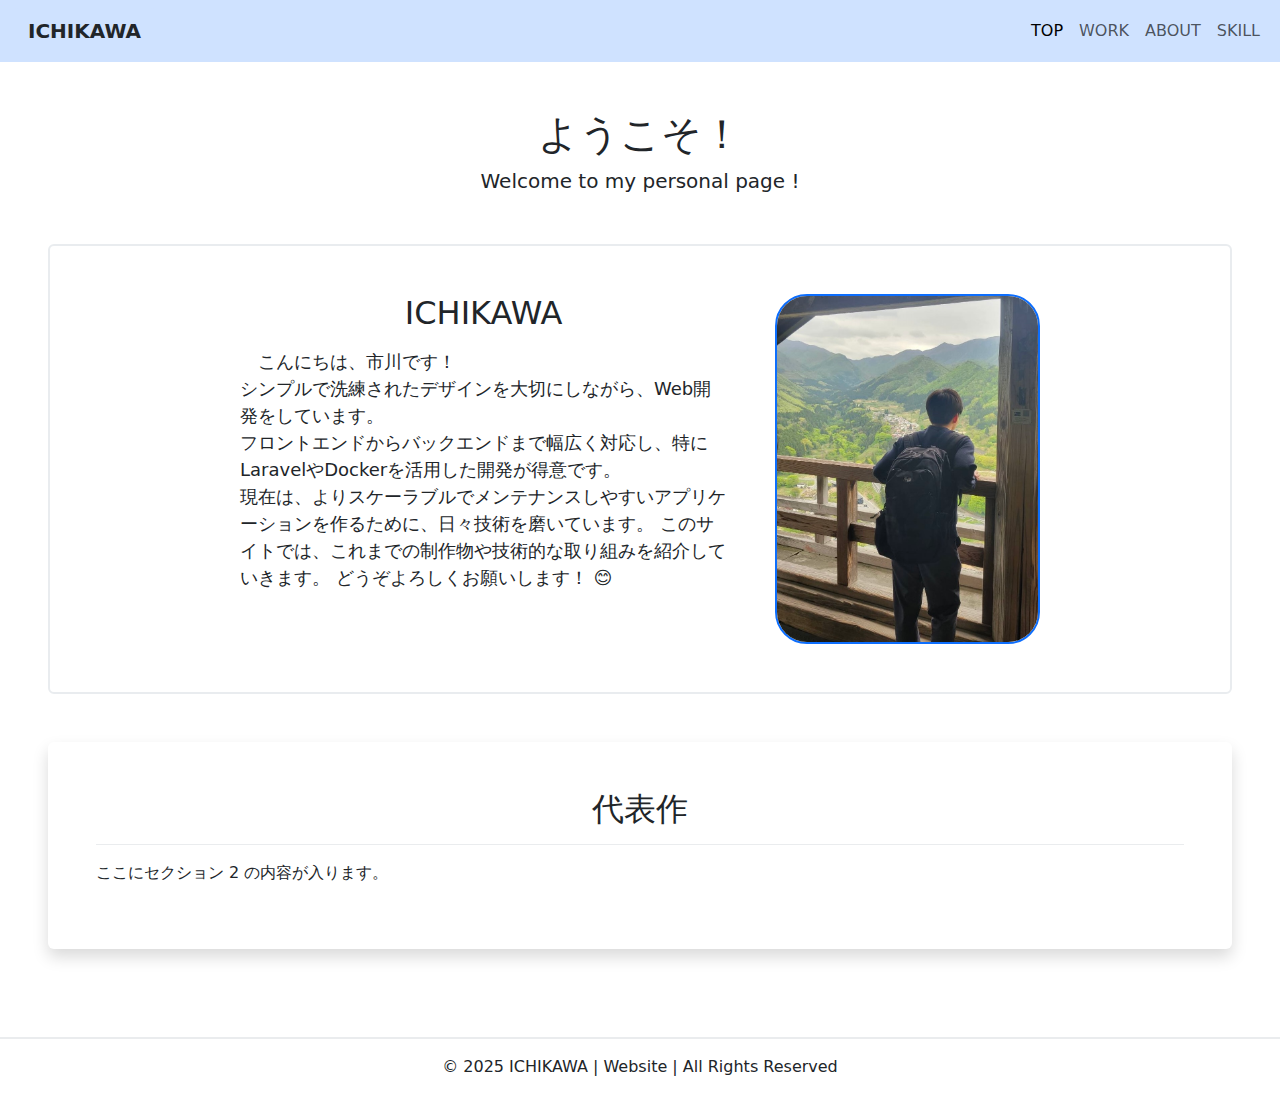
==== public/index.html @ 6b651c6f "紹介部分のレイアウト完成" ====
<!DOCTYPE html>
<html lang="ja">
<head>
    <meta charset="UTF-8">
    <meta name="viewport" content="width=device-width, initial-scale=1.0">
    <title>ICHIKAWA_Website</title>
		<link rel="stylesheet" href="./css/style.css">
    <link href="https://cdn.jsdelivr.net/npm/bootstrap@5.3.0-alpha1/dist/css/bootstrap.min.css" rel="stylesheet">
</head>
<body>
  
	<!-- ナビゲーション -->
  <nav class="navbar navbar-expand-lg navbar-light bg-primary-subtle">
		<div class="container-fluid">
			<a class="navbar-brand fw-bold text-uppercase text-dark bg-primary-subtle px-3 py-2 rounded transition-all hover:bg-primary hover:text-light" href="./index.html">ICHIKAWA</a>

			<!-- ハンバーガーメニュー -->
			<button class="navbar-toggler" type="button" data-bs-toggle="collapse" data-bs-target="#navbarNav" 
				aria-controls="navbarNav" aria-expanded="false" aria-label="Toggle navigation">
				<span class="navbar-toggler-icon"></span>
			</button>
				
			<!-- メニュー（右上に配置） -->
			<div class="collapse navbar-collapse justify-content-end" id="navbarNav">
			  <ul class="navbar-nav">
					<li class="nav-item">
						<a class="nav-link active" aria-current="page" href="./index.html">TOP</a>
					</li>
					<li class="nav-item">
						<a class="nav-link" href="./works.html">WORK</a>
					</li>
					<li class="nav-item">
						<a class="nav-link" href="./about.html">ABOUT</a>
					</li>
					<li class="nav-item">
						<a class="nav-link" href="./skills.html">SKILL</a>
					</li>
				</ul>
			</div>
		</div>
	</nav>

	
  <div class="mx-5">
		<header class="text-center my-5">
			<h1>ようこそ！</h1>
			<p class="lead">Welcome to my personal page !</p>
		</header>

    <section class="p-5 mb-5 rounded border border-2 border-light-subtle">
			<div class="d-flex flex-column flex-lg-row-reverse justify-content-center align-items-center align-items-lg-start mx-auto gap-5" style="max-width: 800px;">
				<img src="./img/profile.jpeg" alt="プロフィール画像" class="border border-2 border-primary rounded-5 mx-auto" id="profile-img" style="width: 280px; height: 350px;">
				<div style="max-width: 500px;">
					<h2 class="text-center mb-3">ICHIKAWA</h2>
					<p style="font-size: 18px;">　こんにちは、市川です！<br>
						シンプルで洗練されたデザインを大切にしながら、Web開発をしています。<br>
						フロントエンドからバックエンドまで幅広く対応し、特にLaravelやDockerを活用した開発が得意です。<br>
						
						現在は、よりスケーラブルでメンテナンスしやすいアプリケーションを作るために、日々技術を磨いています。
						このサイトでは、これまでの制作物や技術的な取り組みを紹介していきます。
						
						どうぞよろしくお願いします！ 😊</p>
				</div>
			</div>
		</section>

		
		<section class="p-5 mb-5 shadow rounded">
			<h2 class="text-center">代表作</h2>
			<hr class="border-top border-dark-subtle">
			<p>ここにセクション 2 の内容が入ります。</p>
		</section>
  </div>

	<footer class="text-center mt-5 pt-4">
		<hr class="border border-dark-subtle">
		<p>&copy; 2025 ICHIKAWA | Website    | All Rights Reserved</p>
	</footer>

  <script src="https://cdn.jsdelivr.net/npm/bootstrap@5.3.0-alpha1/dist/js/bootstrap.bundle.min.js"></script>
</body>
</html>
---- public/css/style.css ----

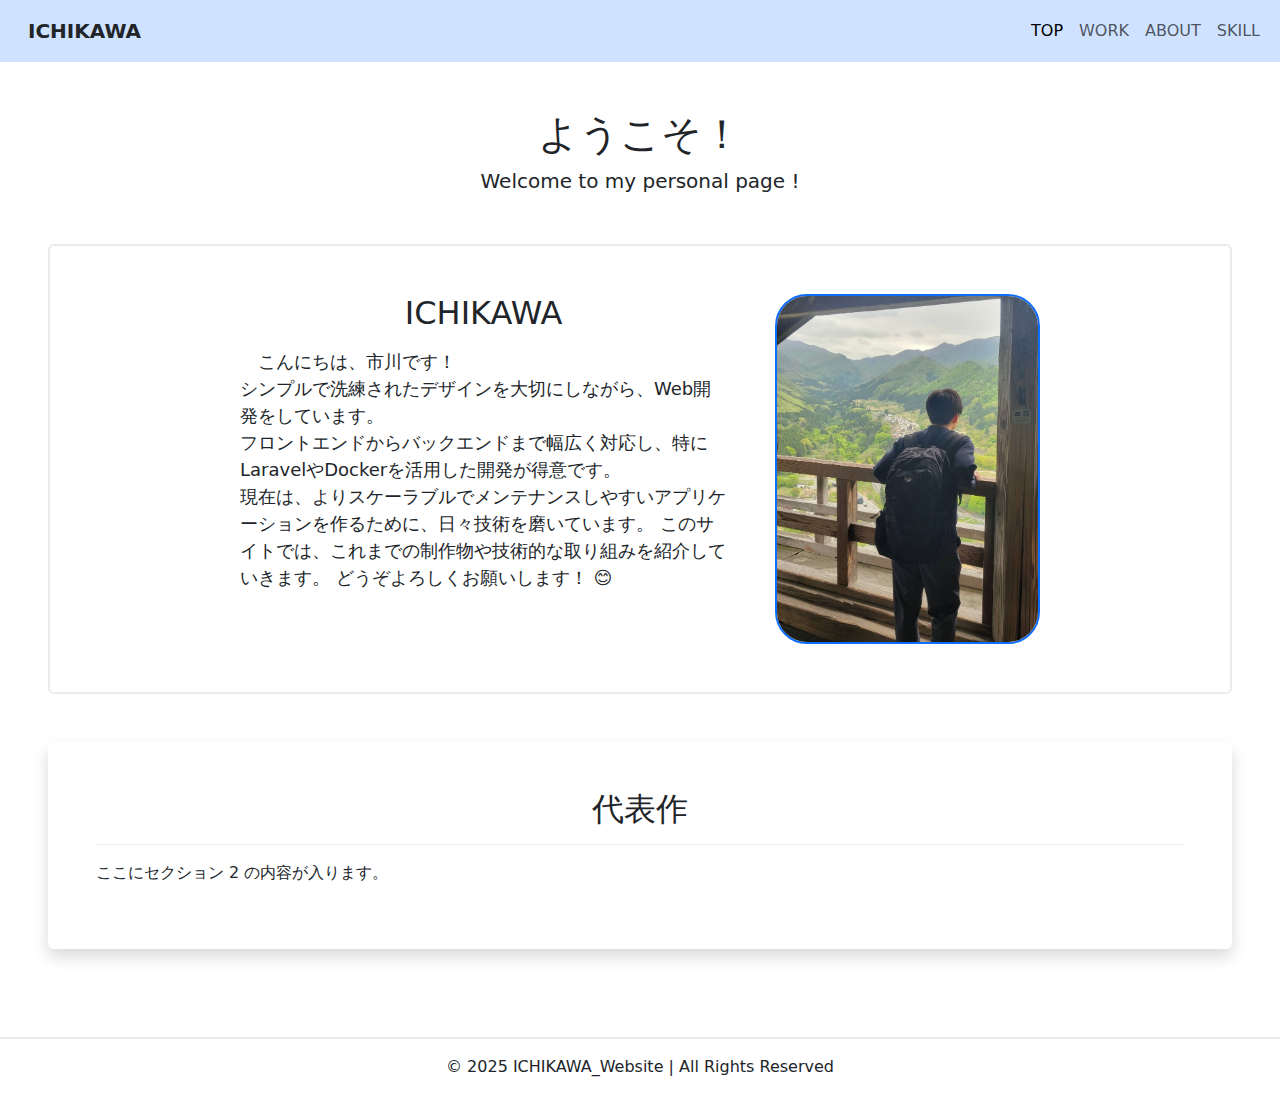
==== commit d8045454: "フッターのコピーライト修正" ====
--- a/public/index.html
+++ b/public/index.html
@@ -74,7 +74,7 @@
 
 	<footer class="text-center mt-5 pt-4">
 		<hr class="border border-dark-subtle">
-		<p>&copy; 2025 ICHIKAWA | Website    | All Rights Reserved</p>
+		<p>&copy; 2025 ICHIKAWA_Website    | All Rights Reserved</p>
 	</footer>
 
   <script src="https://cdn.jsdelivr.net/npm/bootstrap@5.3.0-alpha1/dist/js/bootstrap.bundle.min.js"></script>
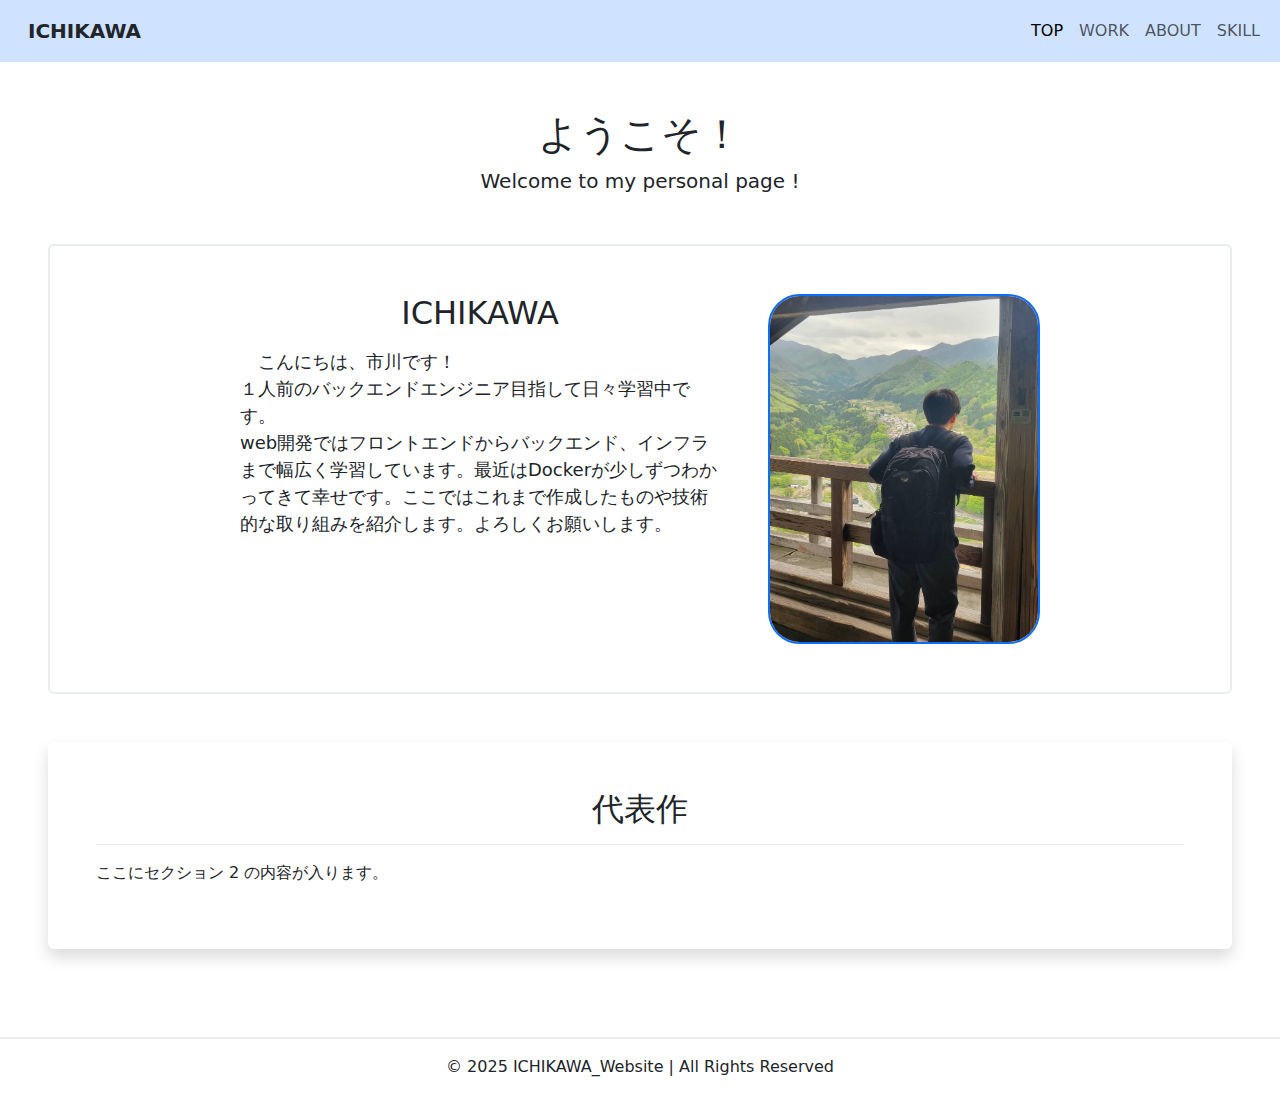
==== commit c27f5076: "紹介文の作成完了" ====
--- a/public/index.html
+++ b/public/index.html
@@ -50,16 +50,12 @@
     <section class="p-5 mb-5 rounded border border-2 border-light-subtle">
 			<div class="d-flex flex-column flex-lg-row-reverse justify-content-center align-items-center align-items-lg-start mx-auto gap-5" style="max-width: 800px;">
 				<img src="./img/profile.jpeg" alt="プロフィール画像" class="border border-2 border-primary rounded-5 mx-auto" id="profile-img" style="width: 280px; height: 350px;">
-				<div style="max-width: 500px;">
+				<div style="max-width: 480px;">
 					<h2 class="text-center mb-3">ICHIKAWA</h2>
 					<p style="font-size: 18px;">　こんにちは、市川です！<br>
-						シンプルで洗練されたデザインを大切にしながら、Web開発をしています。<br>
-						フロントエンドからバックエンドまで幅広く対応し、特にLaravelやDockerを活用した開発が得意です。<br>
-						
-						現在は、よりスケーラブルでメンテナンスしやすいアプリケーションを作るために、日々技術を磨いています。
-						このサイトでは、これまでの制作物や技術的な取り組みを紹介していきます。
-						
-						どうぞよろしくお願いします！ 😊</p>
+						１人前のバックエンドエンジニア目指して日々学習中です。<br>
+						web開発ではフロントエンドからバックエンド、インフラまで幅広く学習しています。最近はDockerが少しずつわかってきて幸せです。ここではこれまで作成したものや技術的な取り組みを紹介します。よろしくお願いします。
+					</p>
 				</div>
 			</div>
 		</section>
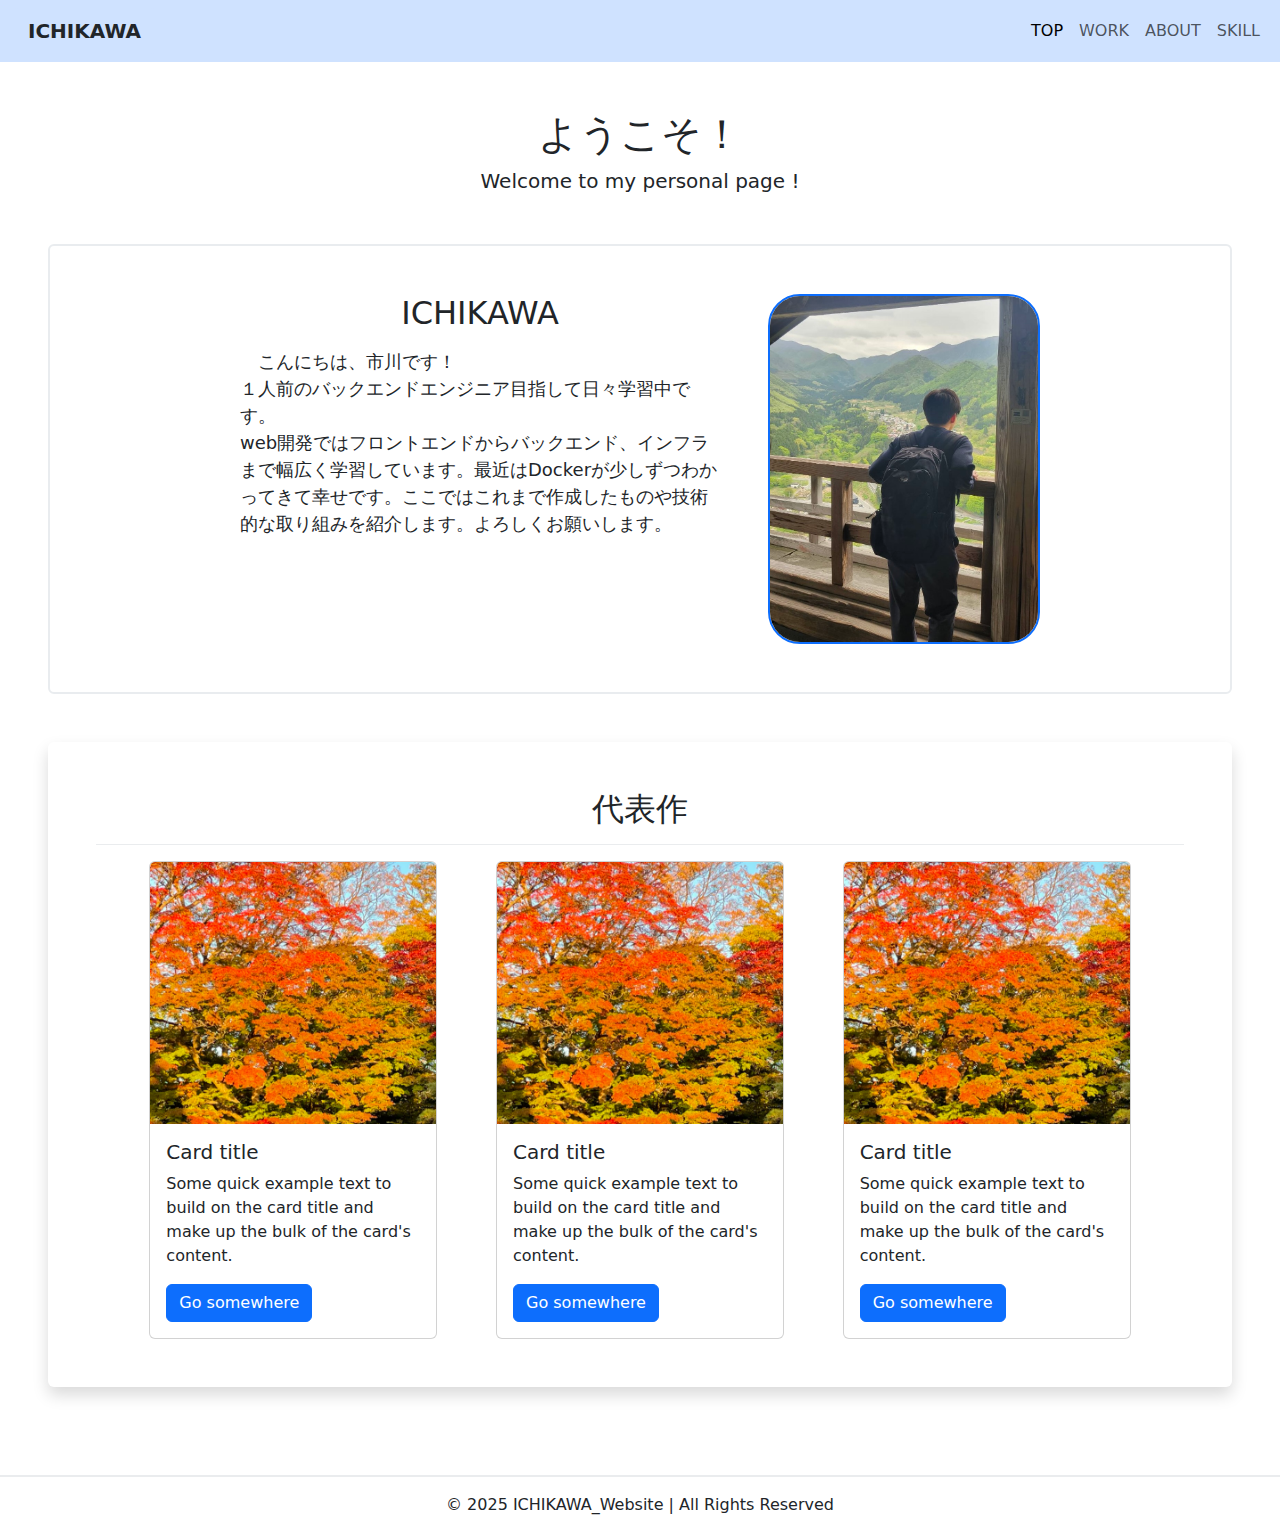
==== commit bfff6ffb: "代表作部分レイアウト完成" ====
--- a/public/index.html
+++ b/public/index.html
@@ -60,12 +60,37 @@
 			</div>
 		</section>
 
-		
 		<section class="p-5 mb-5 shadow rounded">
 			<h2 class="text-center">代表作</h2>
 			<hr class="border-top border-dark-subtle">
-			<p>ここにセクション 2 の内容が入ります。</p>
+			<div class="d-flex flex-column flex-lg-row flex-wrap justify-content-start gap-5 mx-5">
+				<div class="card mx-auto" style="width: 18rem;">
+					<img src="./img/test.png" class="card-img-top" alt="...">
+					<div class="card-body">
+					  <h5 class="card-title">Card title</h5>
+					  <p class="card-text">Some quick example text to build on the card title and make up the bulk of the card's content.</p>
+					  <a href="#" class="btn btn-primary">Go somewhere</a>
+					</div>
+				</div>
+				<div class="card mx-auto" style="width: 18rem;">
+					<img src="./img/test.png" class="card-img-top" alt="...">
+					<div class="card-body">
+					  <h5 class="card-title">Card title</h5>
+					  <p class="card-text">Some quick example text to build on the card title and make up the bulk of the card's content.</p>
+					  <a href="#" class="btn btn-primary">Go somewhere</a>
+					</div>
+				</div>
+				<div class="card mx-auto" style="width: 18rem;">
+					<img src="./img/test.png" class="card-img-top" alt="...">
+					<div class="card-body">
+					  <h5 class="card-title">Card title</h5>
+					  <p class="card-text">Some quick example text to build on the card title and make up the bulk of the card's content.</p>
+					  <a href="#" class="btn btn-primary">Go somewhere</a>
+					</div>
+				</div>
+			</div>
 		</section>
+
   </div>
 
 	<footer class="text-center mt-5 pt-4">
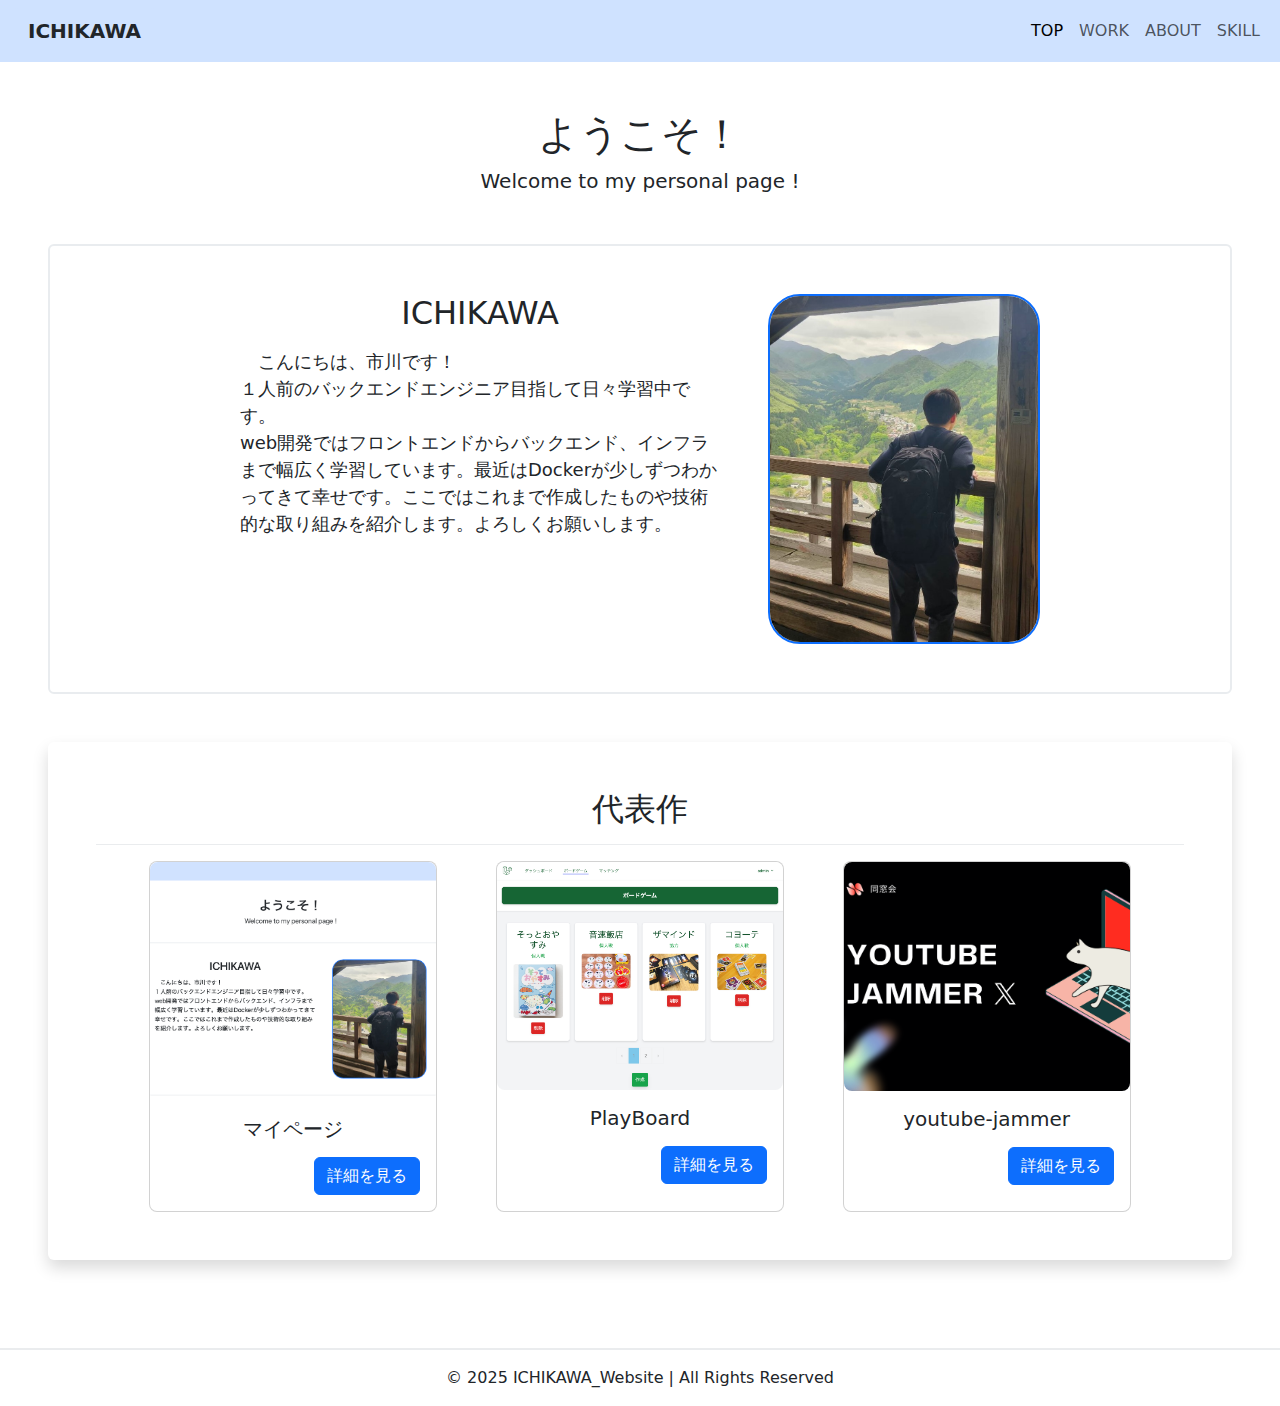
==== commit 19f2acd4: "代表作のカードの修正" ====
--- a/public/index.html
+++ b/public/index.html
@@ -64,28 +64,34 @@
 			<h2 class="text-center">代表作</h2>
 			<hr class="border-top border-dark-subtle">
 			<div class="d-flex flex-column flex-lg-row flex-wrap justify-content-start gap-5 mx-5">
-				<div class="card mx-auto" style="width: 18rem;">
-					<img src="./img/test.png" class="card-img-top" alt="...">
+				<div class="card mx-auto rounded-3" style="width: 18rem;">
+					<img src="./img/mypage.png" class="card-img-top rounded-3" alt="...">
 					<div class="card-body">
-					  <h5 class="card-title">Card title</h5>
-					  <p class="card-text">Some quick example text to build on the card title and make up the bulk of the card's content.</p>
-					  <a href="#" class="btn btn-primary">Go somewhere</a>
+					  <h5 class="card-title text-center">マイページ</h5>
+					  <p class="card-text"></p>
+					  <div class="text-end">
+						<a href="https://github.com/ahiru401066/introduce-web" target="_blank" class="btn btn-primary">詳細を見る</a>
+					  </div>
 					</div>
 				</div>
-				<div class="card mx-auto" style="width: 18rem;">
-					<img src="./img/test.png" class="card-img-top" alt="...">
+				<div class="card mx-auto rounded-3" style="width: 18rem;">
+					<img src="./img/board.png" class="card-img-top rounded-3" alt="...">
 					<div class="card-body">
-					  <h5 class="card-title">Card title</h5>
-					  <p class="card-text">Some quick example text to build on the card title and make up the bulk of the card's content.</p>
-					  <a href="#" class="btn btn-primary">Go somewhere</a>
+					  <h5 class="card-title text-center">PlayBoard</h5>
+					  <p class="card-text"></p>
+					  <div class="text-end">
+						<a href="https://github.com/ahiru401066/PlayBoard" target="_blank" class="btn btn-primary">詳細を見る</a>
+					  </div>
 					</div>
 				</div>
-				<div class="card mx-auto" style="width: 18rem;">
-					<img src="./img/test.png" class="card-img-top" alt="...">
+				<div class="card mx-auto rounded-3" style="width: 18rem;">
+					<img src="./img/youtube-jammer.png" class="card-img-top rounded-3" alt="...">
 					<div class="card-body">
-					  <h5 class="card-title">Card title</h5>
-					  <p class="card-text">Some quick example text to build on the card title and make up the bulk of the card's content.</p>
-					  <a href="#" class="btn btn-primary">Go somewhere</a>
+					  <h5 class="card-title text-center">youtube-jammer</h5>
+					  <p class="card-text"></p>
+					  <div class="text-end">
+						<a href="https://www.canva.com/design/DAFxSvaq5Yc/13ZUVW6czQQG__JWkjjOWQ/edit?utm_content=DAFxSvaq5Yc&utm_campaign=designshare&utm_medium=link2&utm_source=sharebutton" target="_blank" class="btn btn-primary">詳細を見る</a>
+					  </div>
 					</div>
 				</div>
 			</div>
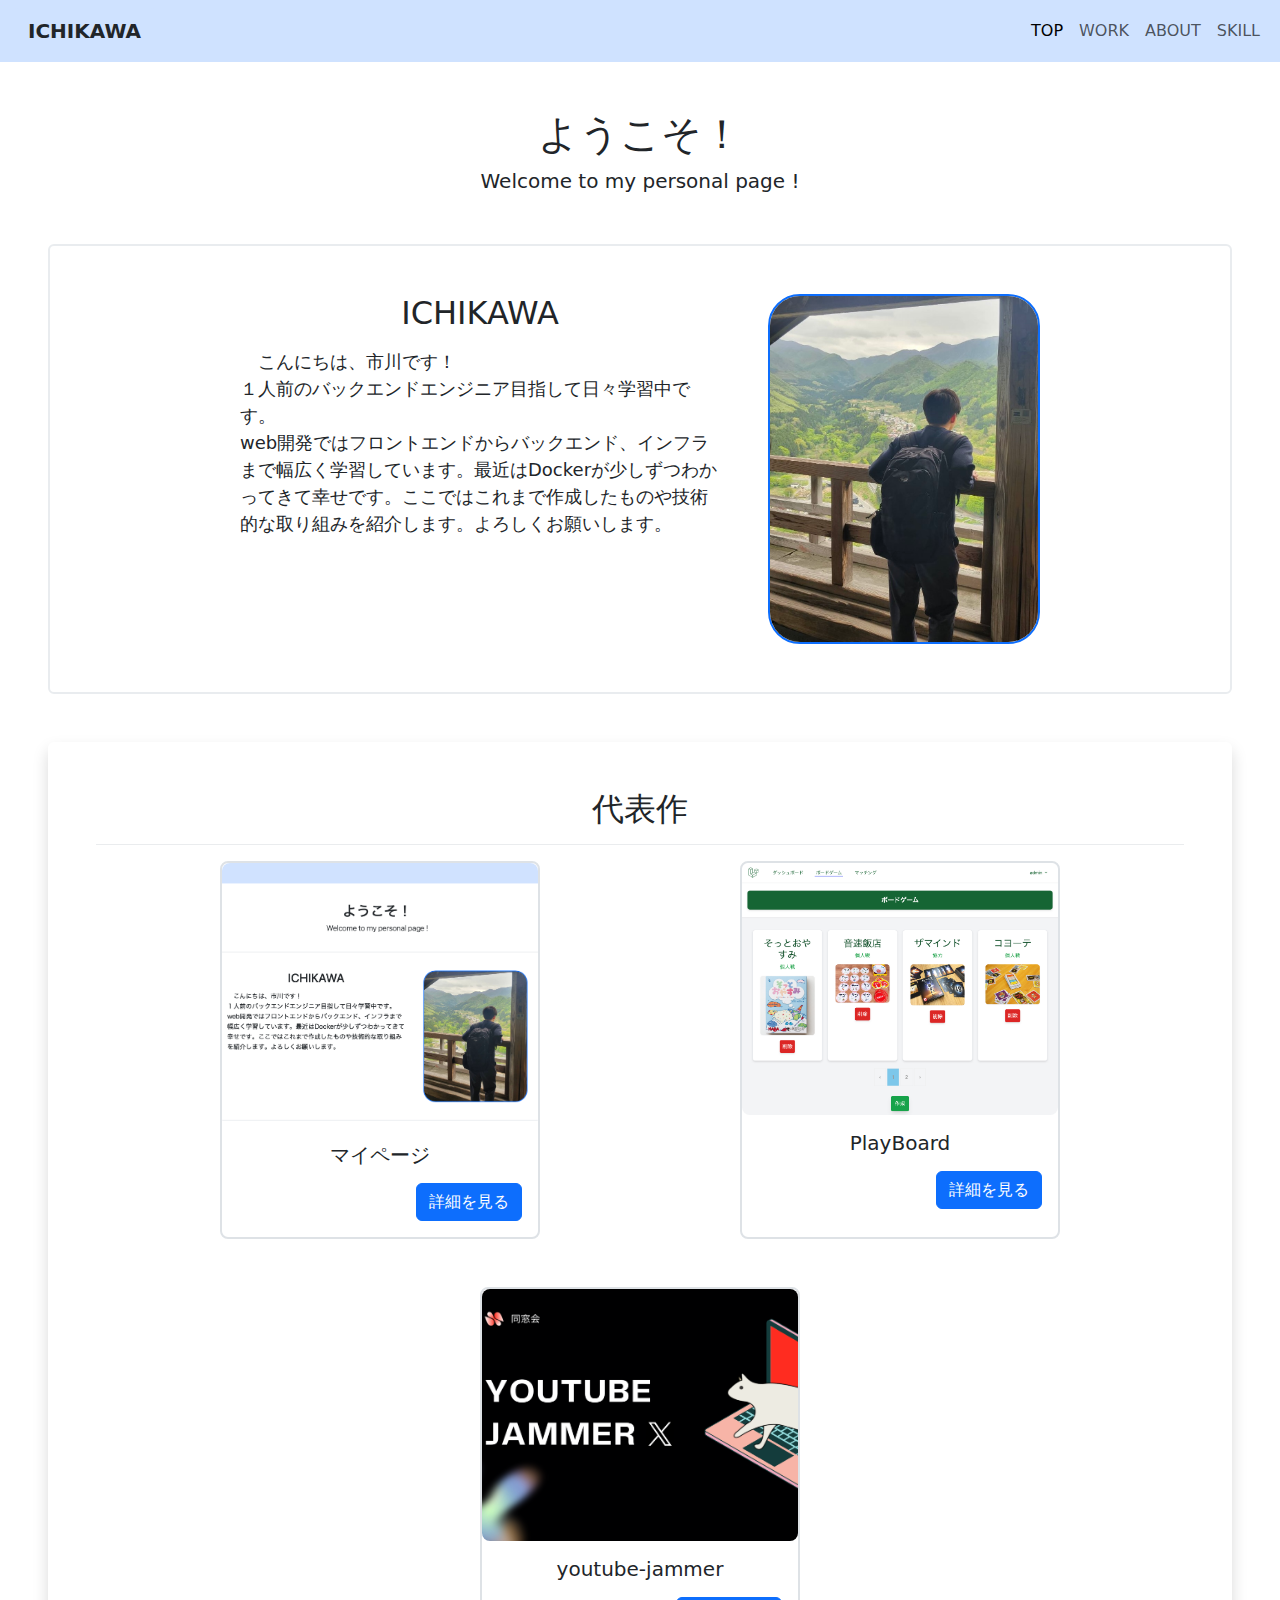
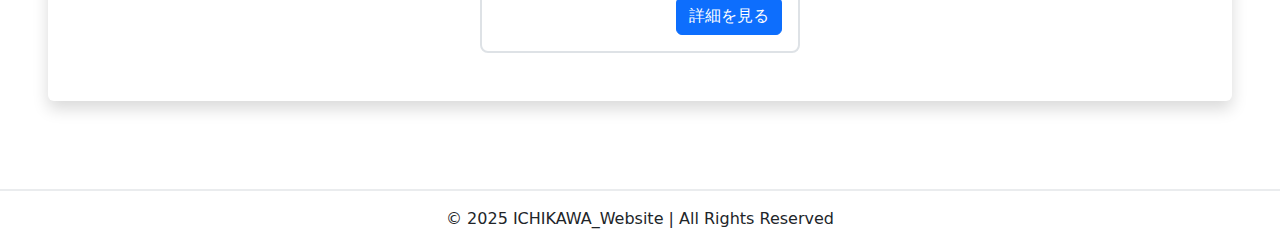
==== commit 41b65514: "cardのレイアウト微調整" ====
--- a/public/index.html
+++ b/public/index.html
@@ -64,7 +64,7 @@
 			<h2 class="text-center">代表作</h2>
 			<hr class="border-top border-dark-subtle">
 			<div class="d-flex flex-column flex-lg-row flex-wrap justify-content-start gap-5 mx-5">
-				<div class="card mx-auto rounded-3" style="width: 18rem;">
+				<div class="card-block card mx-auto rounded-3 border border-2 border-while">
 					<img src="./img/mypage.png" class="card-img-top rounded-3" alt="...">
 					<div class="card-body">
 					  <h5 class="card-title text-center">マイページ</h5>
@@ -74,7 +74,7 @@
 					  </div>
 					</div>
 				</div>
-				<div class="card mx-auto rounded-3" style="width: 18rem;">
+				<div class="card-block card mx-auto rounded-3 border border-2 border-while">
 					<img src="./img/board.png" class="card-img-top rounded-3" alt="...">
 					<div class="card-body">
 					  <h5 class="card-title text-center">PlayBoard</h5>
@@ -84,7 +84,7 @@
 					  </div>
 					</div>
 				</div>
-				<div class="card mx-auto rounded-3" style="width: 18rem;">
+				<div class="card-block card mx-auto rounded-3 border border-2 border-while">
 					<img src="./img/youtube-jammer.png" class="card-img-top rounded-3" alt="...">
 					<div class="card-body">
 					  <h5 class="card-title text-center">youtube-jammer</h5>
@@ -93,7 +93,7 @@
 						<a href="https://www.canva.com/design/DAFxSvaq5Yc/13ZUVW6czQQG__JWkjjOWQ/edit?utm_content=DAFxSvaq5Yc&utm_campaign=designshare&utm_medium=link2&utm_source=sharebutton" target="_blank" class="btn btn-primary">詳細を見る</a>
 					  </div>
 					</div>
-				</div>
+				</div>			
 			</div>
 		</section>
 
--- a/public/css/style.css
+++ b/public/css/style.css
@@ -1 +1,10 @@
+/* index.html */
+.card-block {
+    width: 20rem;
+}
 
+.card-block:hover {
+    transform: scale(1.05); 
+    box-shadow: 0 10px 20px rgba(0, 0, 0, 0.2); 
+    transition: all 0.3s ease-in-out;
+}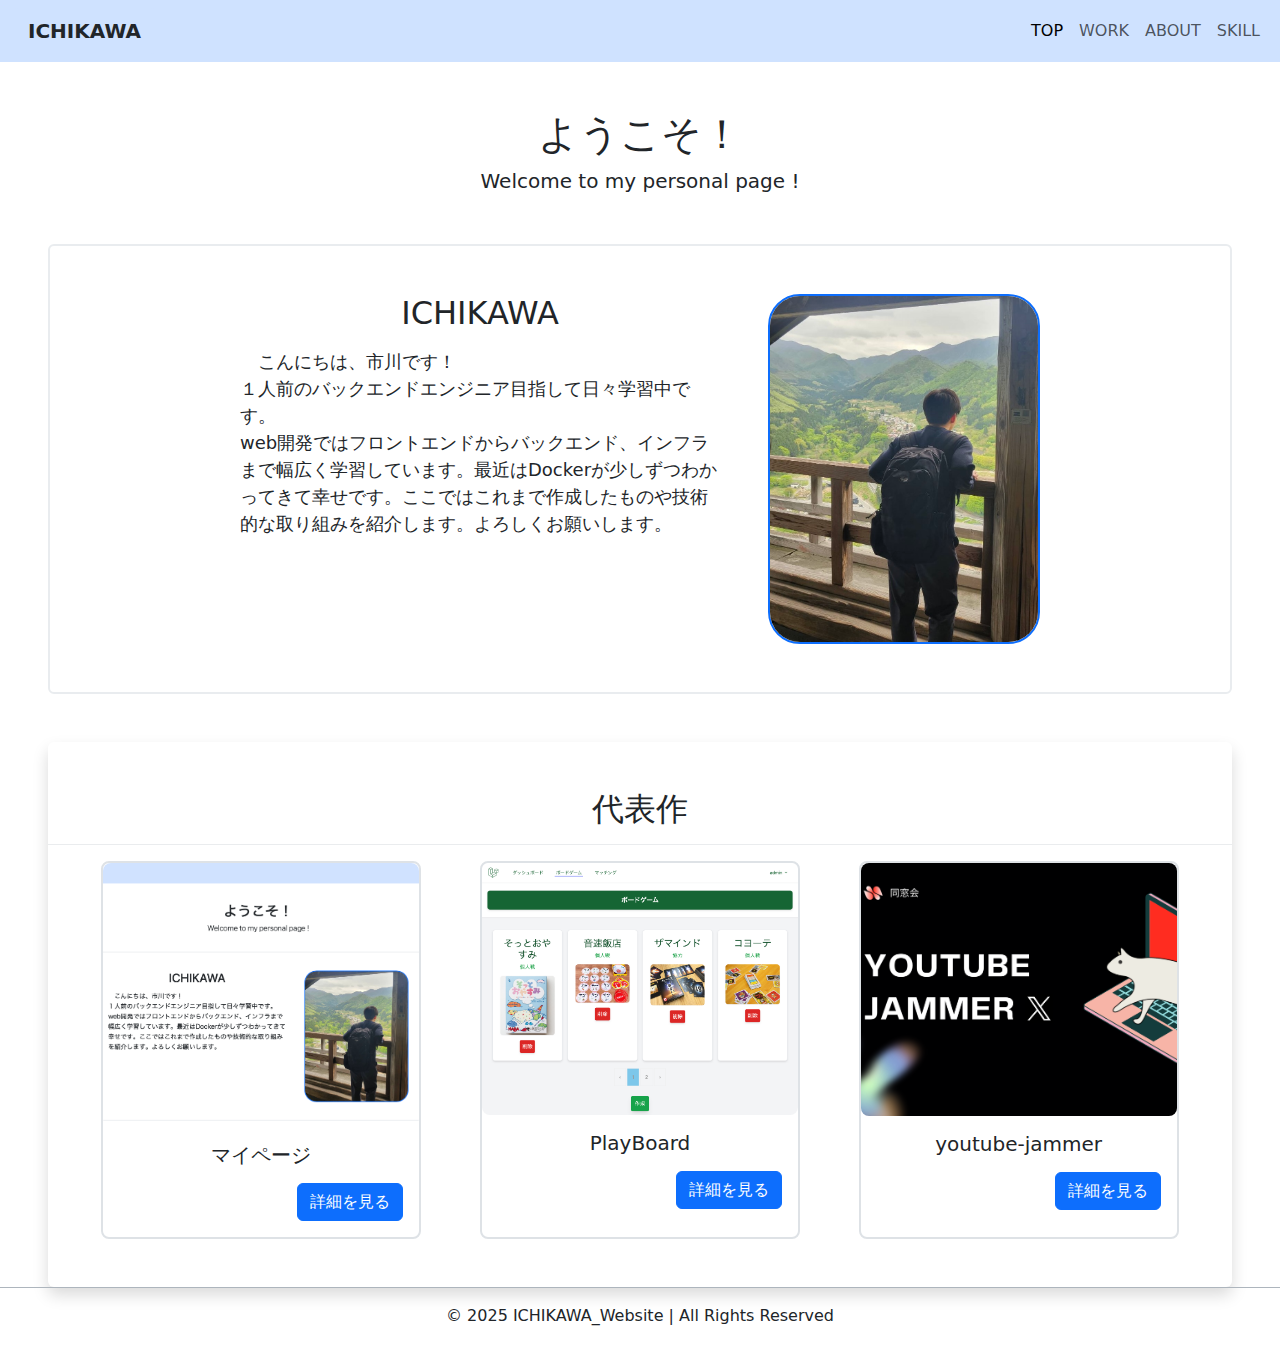
==== commit 6abba418: "スマホ向けのレイアウト修正" ====
--- a/public/index.html
+++ b/public/index.html
@@ -41,15 +41,15 @@
 	</nav>
 
 	
-  <div class="mx-5">
+  <div class="mx-lg-5">
 		<header class="text-center my-5">
 			<h1>ようこそ！</h1>
 			<p class="lead">Welcome to my personal page !</p>
 		</header>
 
-    <section class="p-5 mb-5 rounded border border-2 border-light-subtle">
+    <section class="p-5 mb-lg-5 rounded border border-2 border-light-subtle">
 			<div class="d-flex flex-column flex-lg-row-reverse justify-content-center align-items-center align-items-lg-start mx-auto gap-5" style="max-width: 800px;">
-				<img src="./img/profile.jpeg" alt="プロフィール画像" class="border border-2 border-primary rounded-5 mx-auto" id="profile-img" style="width: 280px; height: 350px;">
+				<img src="./img/profile.jpeg" alt="プロフィール画像" class="border border-2 border-primary rounded-5 mx-auto w-100" id="profile-img"  style="max-width: 280px; height: 350px;">
 				<div style="max-width: 480px;">
 					<h2 class="text-center mb-3">ICHIKAWA</h2>
 					<p style="font-size: 18px;">　こんにちは、市川です！<br>
@@ -60,12 +60,12 @@
 			</div>
 		</section>
 
-		<section class="p-5 mb-5 shadow rounded">
+		<section class="pt-5 pb-5 shadow rounded">
 			<h2 class="text-center">代表作</h2>
 			<hr class="border-top border-dark-subtle">
 			<div class="d-flex flex-column flex-lg-row flex-wrap justify-content-start gap-5 mx-5">
 				<div class="card-block card mx-auto rounded-3 border border-2 border-while">
-					<img src="./img/mypage.png" class="card-img-top rounded-3" alt="...">
+					<img src="./img/mypage.png" class="card-img-top rounded-3 w-100" alt="...">
 					<div class="card-body">
 					  <h5 class="card-title text-center">マイページ</h5>
 					  <p class="card-text"></p>
@@ -99,8 +99,7 @@
 
   </div>
 
-	<footer class="text-center mt-5 pt-4">
-		<hr class="border border-dark-subtle">
+	<footer class="text-center border-top border-dark-subtle pt-3 pb-1">
 		<p>&copy; 2025 ICHIKAWA_Website    | All Rights Reserved</p>
 	</footer>
 
--- a/public/css/style.css
+++ b/public/css/style.css
@@ -1,6 +1,6 @@
 /* index.html */
 .card-block {
-    width: 20rem;
+    max-width: 20rem;
 }
 
 .card-block:hover {
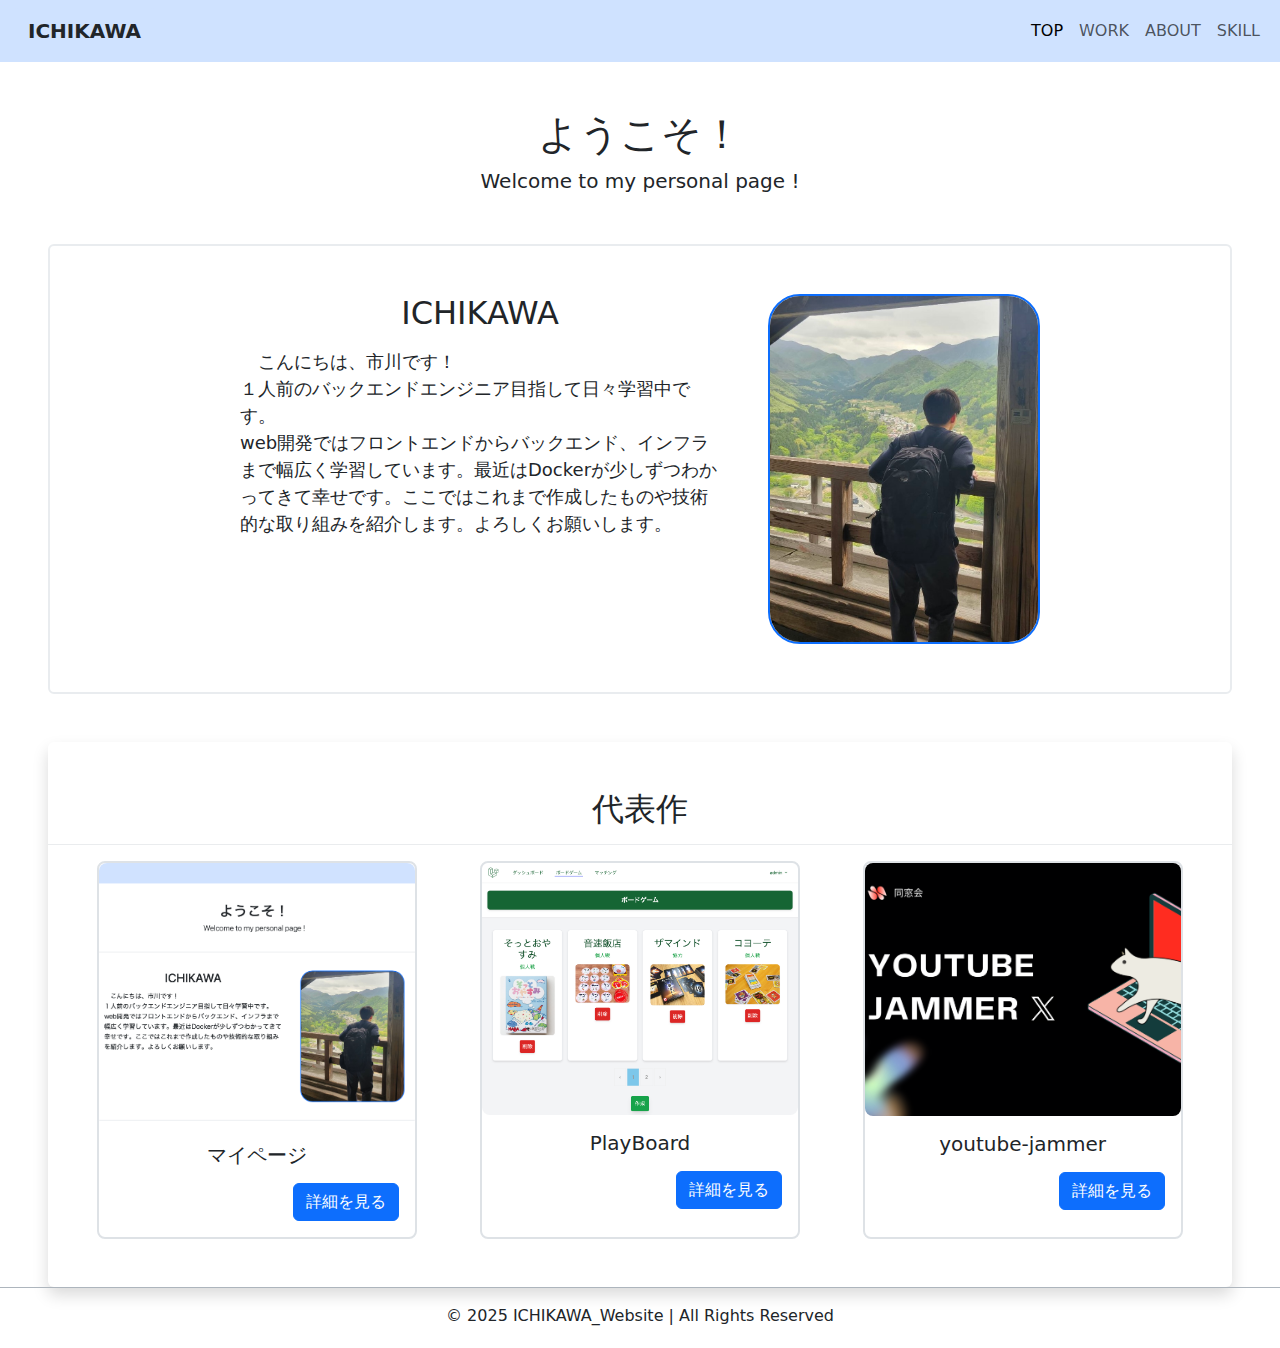
==== commit b6d7b2b6: "代表作の要素間調整" ====
--- a/public/index.html
+++ b/public/index.html
@@ -63,7 +63,7 @@
 		<section class="pt-5 pb-5 shadow rounded">
 			<h2 class="text-center">代表作</h2>
 			<hr class="border-top border-dark-subtle">
-			<div class="d-flex flex-column flex-lg-row flex-wrap justify-content-start gap-5 mx-5">
+			<div class="d-flex flex-column flex-lg-row flex-wrap justify-content-center mx-auto gap-5" style="max-width: 1100px;">
 				<div class="card-block card mx-auto rounded-3 border border-2 border-while">
 					<img src="./img/mypage.png" class="card-img-top rounded-3 w-100" alt="...">
 					<div class="card-body">
